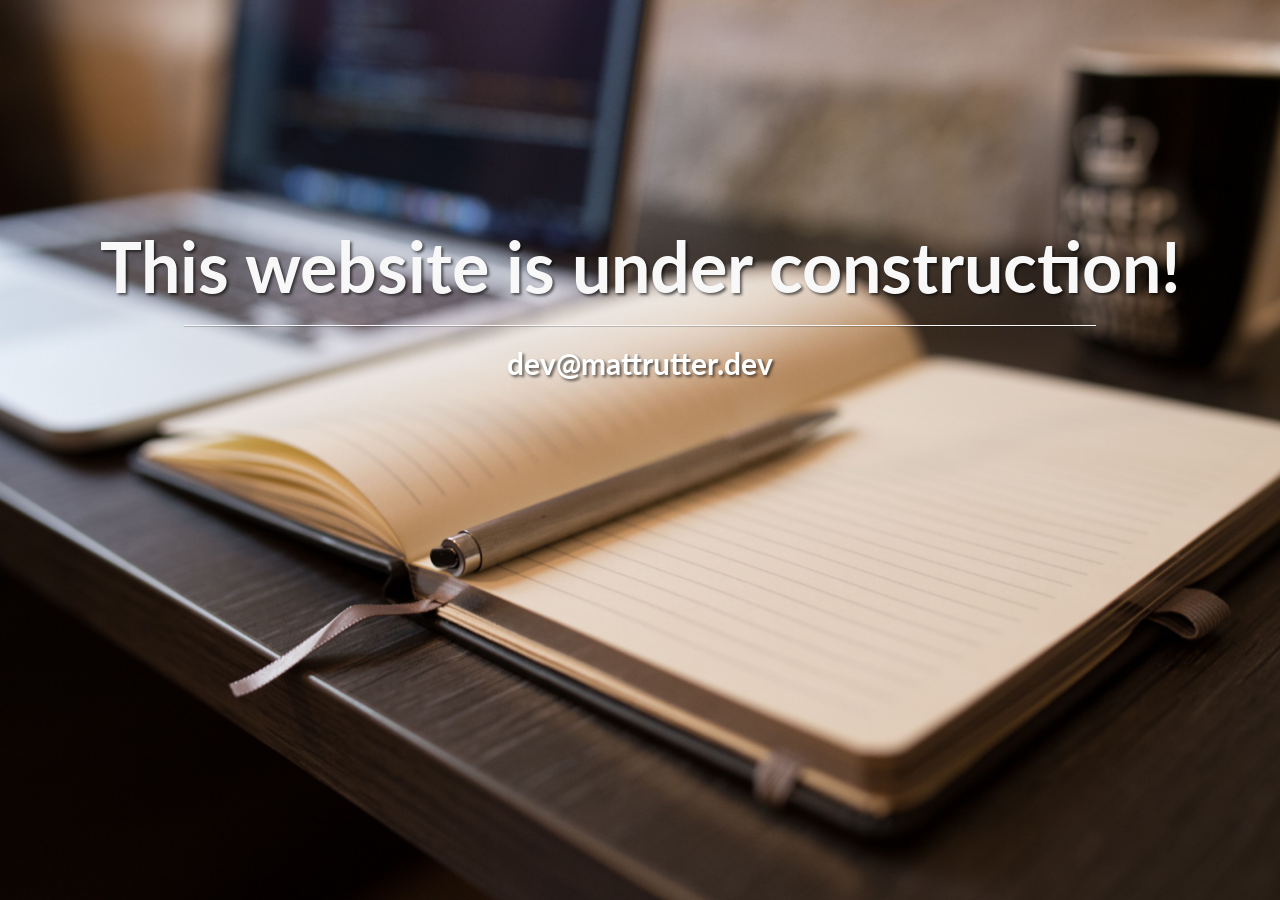
==== website/index.html @ 39f99784 "added skeleton for ci/cd making changes to staging" ====
<!DOCTYPE html>
<html lang="en">

<head itemscope itemtype="http://schema.org/WebSite">
    <meta charset="utf-8">
    <meta http-equiv="X-UA-Compatible" content="IE=edge">
    <meta name="viewport" content="width=device-width, initial-scale=1">
    
    <link rel="canonical" href="//mattrutter.dev" itemprop="url">
    

    

    <!-- Bootstrap Core CSS -->
    <link href="css/bootstrap.min.css" rel="stylesheet">

    <!-- Custom CSS -->
    <link href="css/landing-page.css" rel="stylesheet">

    <!-- Custom Fonts -->
    <link href="font-awesome/css/font-awesome.min.css" rel="stylesheet" type="text/css">
    <link href="//fonts.googleapis.com/css?family=Lato:300,400,700,300italic,400italic,700italic" rel="stylesheet" type="text/css">

    <!-- HTML5 Shim and Respond.js IE8 support of HTML5 elements and media queries -->
    <!-- WARNING: Respond.js doesn't work if you view the page via file:// -->
    <!--[if lt IE 9]>
        <script src="https://oss.maxcdn.com/libs/html5shiv/3.7.0/html5shiv.js"></script>
        <script src="https://oss.maxcdn.com/libs/respond.js/1.4.2/respond.min.js"></script>
    <![endif]-->
</head>

<!-- Google tag (gtag.js) -->
<script async src="https://www.googletagmanager.com/gtag/js?id=G-TDDNZLCLFL"></script>
<script>
  window.dataLayer = window.dataLayer || [];
  function gtag(){dataLayer.push(arguments);}
  gtag('js', new Date());

  gtag('config', 'G-TDDNZLCLFL');
</script>

<body>
    <div class="intro-header">
        <div class="container">
            <div class="row">
                <div class="col-lg-12">
                    <div class="intro-message">
                        
                        <h1 id="hdrDescription">This website is under construction!</h1>
                        
                        <hr class="intro-divider">
                        
                        <h2> <a class="email-address" id="lnkEmailAddress" href="mailto:dev%40mattrutter.dev">dev@mattrutter.dev</a></h2>
                        
                    </div>
                </div>
            </div>
        </div>
        <!-- /.container -->
    </div>
    <!-- /.intro-header -->

    <!-- jQuery -->
    <script src="js/jquery.js"></script>

    <!-- Bootstrap Core JavaScript -->
    <script src="js/bootstrap.min.js"></script>

    
    <script type="text/javascript">

      var _gaq = _gaq || [];
      _gaq.push(['_setAccount', 'G-TDDNZLCLFL']);
      _gaq.push(['_trackPageview']);

      (function() {
        var ga = document.createElement('script');
        ga.type = 'text/javascript'; ga.async = true;
        ga.src = ('https:' == document.location.protocol ? 'https://ssl' : 'http://www') + '.google-analytics.com/ga.js';
        var s = document.getElementsByTagName('script')[0];
        s.parentNode.insertBefore(ga, s);
      })();

    </script>
    
</body>

</html>
---- website/css/landing-page.css ----
/*!
 * Start Bootstrap - Landing Page Bootstrap Theme (http://startbootstrap.com)
 * Code licensed under the Apache License v2.0.
 * For details, see http://www.apache.org/licenses/LICENSE-2.0.
 */

body,
html {
    width: 100%;
    height: 100%;
}

body,
h1,
h2,
h3,
h4,
h5,
h6 {
    font-family: "Lato","Helvetica Neue",Helvetica,Arial,sans-serif;
    font-weight: 700;
}

.topnav {
    font-size: 14px;
}

.lead {
    font-size: 18px;
    font-weight: 400;
}

.intro-header {
    width: 100%;
    height: 100%;
    text-align: center;
    color: #f8f8f8;
    background: url(../img/background.jpeg) no-repeat center center;
    background-size: cover;
}

.intro-message {
    position: relative;
    padding-top: 20%;
    padding-bottom: 20%;
}

.intro-message > h1 {
    margin: 0;
    text-shadow: 2px 2px 3px rgba(0,0,0,0.6);
    font-size: 5em;
}

.intro-divider {
    width: 80%;
    border-top: 1px solid #f8f8f8;
    border-bottom: 1px solid rgba(0,0,0,0.2);
}

.intro-message > h3 {
    text-shadow: 2px 2px 3px rgba(0,0,0,0.6);
}

@media(max-width:767px) {
    .intro-message {
        padding-bottom: 15%;
    }

    .intro-message > h1 {
        font-size: 3em;
    }

    ul.intro-social-buttons > li {
        display: block;
        margin-bottom: 20px;
        padding: 0;
    }

    ul.intro-social-buttons > li:last-child {
        margin-bottom: 0;
    }

    .intro-divider {
        width: 100%;
    }
}

.network-name {
    text-transform: uppercase;
    font-size: 14px;
    font-weight: 400;
    letter-spacing: 2px;
}

.content-section-a {
    padding: 50px 0;
    background-color: #f8f8f8;
}

.content-section-b {
    padding: 50px 0;
    border-top: 1px solid #e7e7e7;
    border-bottom: 1px solid #e7e7e7;
}

.section-heading {
    margin-bottom: 30px;
}

.section-heading-spacer {
    float: left;
    width: 200px;
    border-top: 3px solid #e7e7e7;
}

.banner {
    padding: 100px 0;
    color: #f8f8f8;
    background: url(../img/banner-bg.jpg) no-repeat center center;
    background-size: cover;
}

.banner h2 {
    margin: 0;
    text-shadow: 2px 2px 3px rgba(0,0,0,0.6);
    font-size: 3em;
}

.banner ul {
    margin-bottom: 0;
}

.banner-social-buttons {
    float: right;
    margin-top: 0;
}

@media(max-width:1199px) {
    ul.banner-social-buttons {
        float: left;
        margin-top: 15px;
    }
}

@media(max-width:767px) {
    .banner h2 {
        margin: 0;
        text-shadow: 2px 2px 3px rgba(0,0,0,0.6);
        font-size: 3em;
    }

    ul.banner-social-buttons > li {
        display: block;
        margin-bottom: 20px;
        padding: 0;
    }

    ul.banner-social-buttons > li:last-child {
        margin-bottom: 0;
    }
}

footer {
    padding: 50px 0;
    background-color: #f8f8f8;
}

p.copyright {
    margin: 15px 0 0;
}

a.email-address {
    color: #FFFFFF;
    text-shadow: 2px 2px 3px rgba(0,0,0,0.6);
}

a.email-address:hover {
    color: #FFFFFF;
}
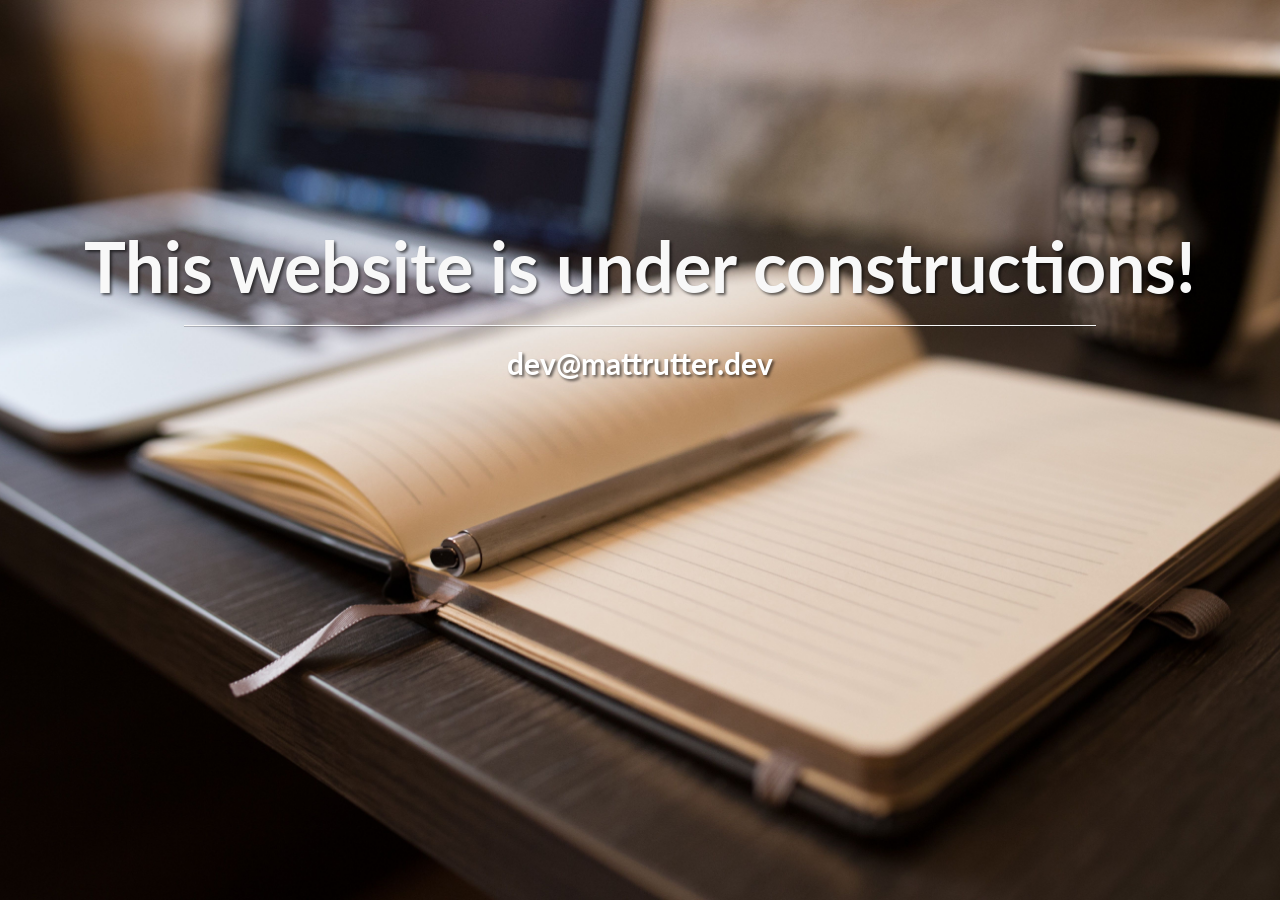
==== commit dc8df127: "small change to test build scripts" ====
--- a/website/index.html
+++ b/website/index.html
@@ -46,7 +46,7 @@
                 <div class="col-lg-12">
                     <div class="intro-message">
                         
-                        <h1 id="hdrDescription">This website is under construction!</h1>
+                        <h1 id="hdrDescription">This website is under constructions!</h1>
                         
                         <hr class="intro-divider">
                         
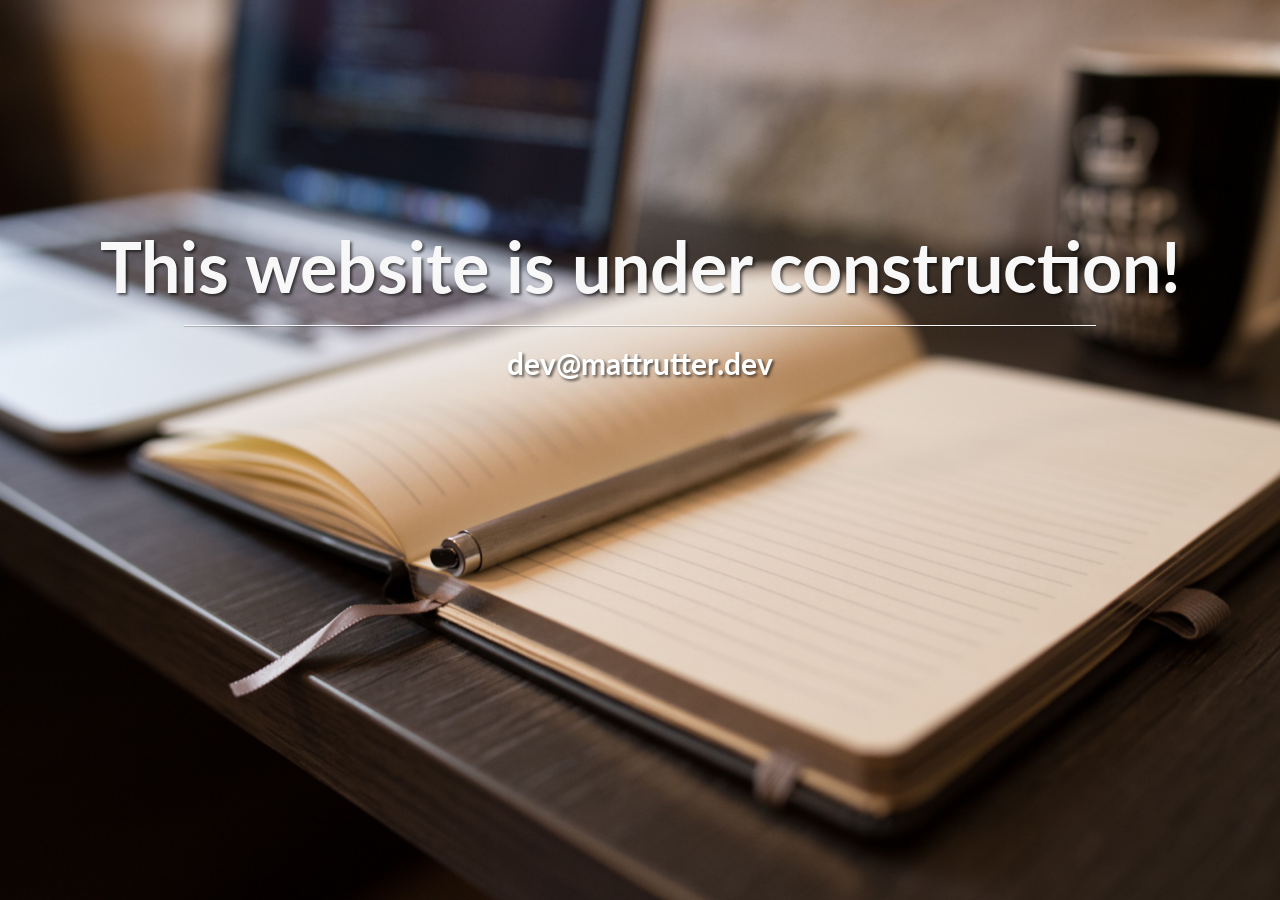
==== commit 992d4c00: "fixed frontpage test typo" ====
--- a/website/index.html
+++ b/website/index.html
@@ -46,7 +46,7 @@
                 <div class="col-lg-12">
                     <div class="intro-message">
                         
-                        <h1 id="hdrDescription">This website is under constructions!</h1>
+                        <h1 id="hdrDescription">This website is under construction!</h1>
                         
                         <hr class="intro-divider">
                         
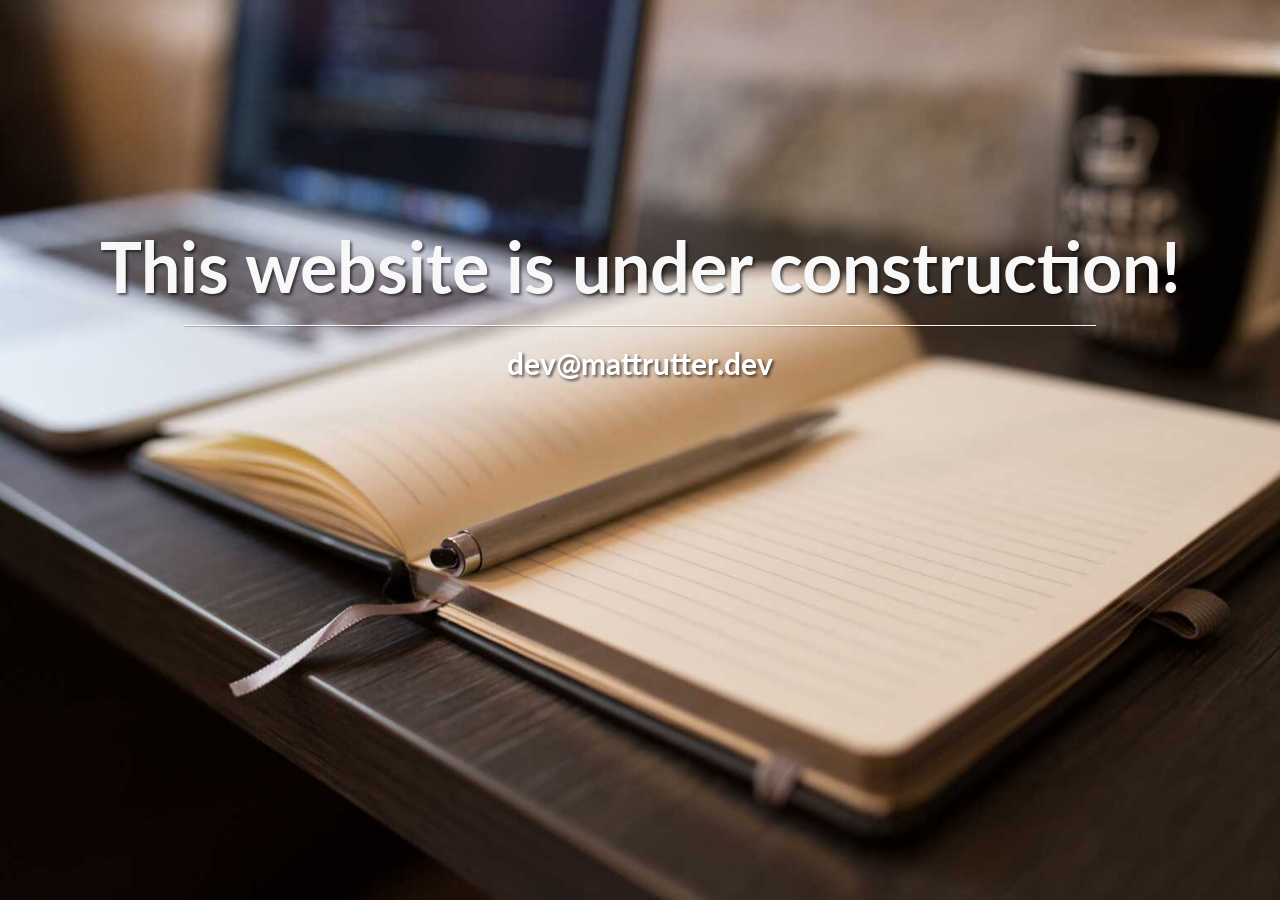
==== commit 5a6e643a: "changed staging to code thats on prod" ====
--- a/website/index.html
+++ b/website/index.html
@@ -6,10 +6,9 @@
     <meta http-equiv="X-UA-Compatible" content="IE=edge">
     <meta name="viewport" content="width=device-width, initial-scale=1">
     
+    <link rel="preload" href="./img/background.jpeg" as="image">
+    
     <link rel="canonical" href="//mattrutter.dev" itemprop="url">
-    
-
-    
 
     <!-- Bootstrap Core CSS -->
     <link href="css/bootstrap.min.css" rel="stylesheet">
--- a/website/css/landing-page.css
+++ b/website/css/landing-page.css
@@ -176,4 +176,4 @@
 
 a.email-address:hover {
     color: #FFFFFF;
-}+}
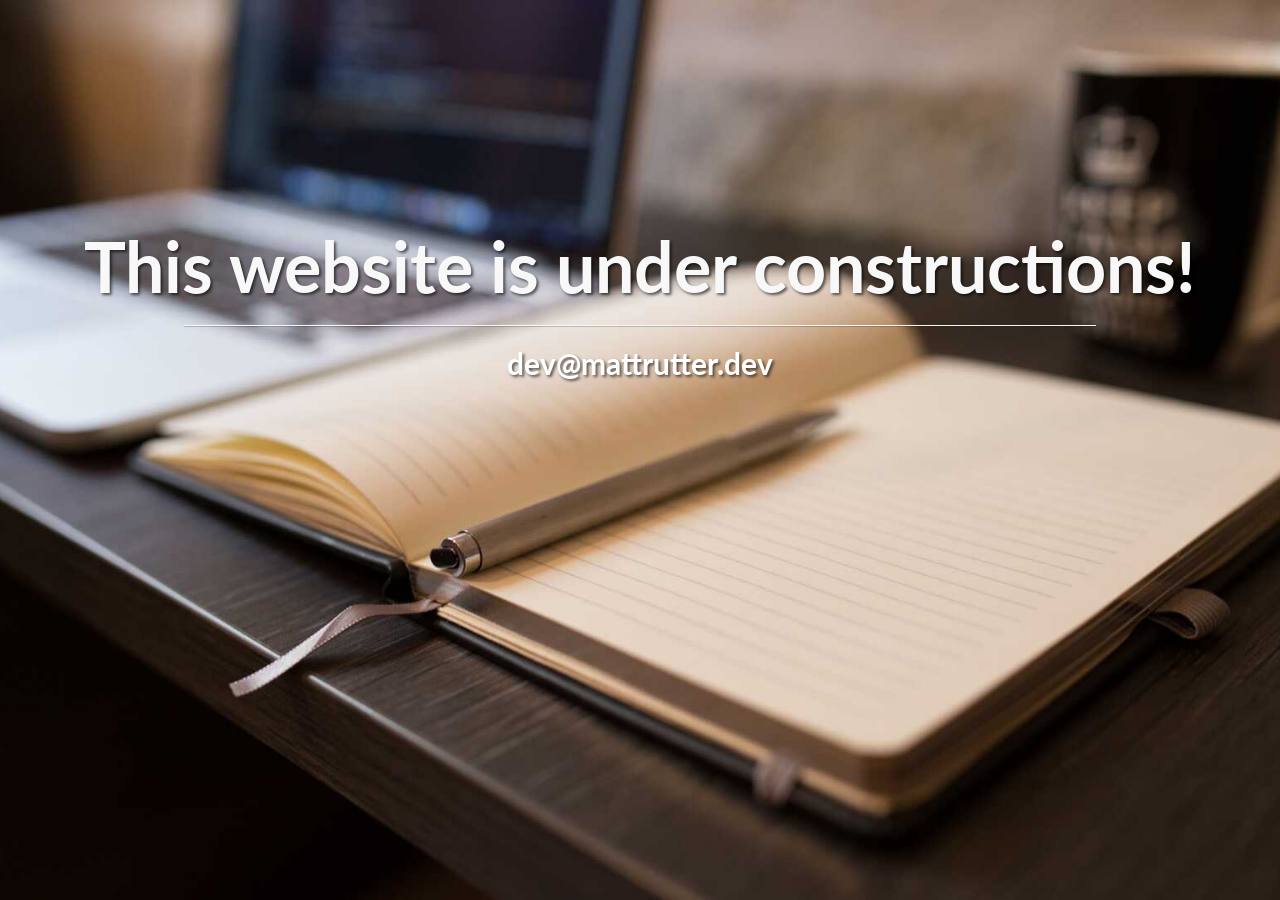
==== commit b1eb7b85: "added staging and prod test with prod editing steps in ci/cd" ====
--- a/website/index.html
+++ b/website/index.html
@@ -7,7 +7,7 @@
     <meta name="viewport" content="width=device-width, initial-scale=1">
     
     <link rel="preload" href="./img/background.jpeg" as="image">
-    
+
     <link rel="canonical" href="//mattrutter.dev" itemprop="url">
 
     <!-- Bootstrap Core CSS -->
@@ -29,14 +29,14 @@
 </head>
 
 <!-- Google tag (gtag.js) -->
-<script async src="https://www.googletagmanager.com/gtag/js?id=G-TDDNZLCLFL"></script>
+<!-- <script async src="https://www.googletagmanager.com/gtag/js?id=G-TDDNZLCLFL"></script>
 <script>
   window.dataLayer = window.dataLayer || [];
   function gtag(){dataLayer.push(arguments);}
   gtag('js', new Date());
 
   gtag('config', 'G-TDDNZLCLFL');
-</script>
+</script> -->
 
 <body>
     <div class="intro-header">
@@ -45,7 +45,7 @@
                 <div class="col-lg-12">
                     <div class="intro-message">
                         
-                        <h1 id="hdrDescription">This website is under construction!</h1>
+                        <h1 id="hdrDescription">This website is under constructions!</h1>
                         
                         <hr class="intro-divider">
                         
@@ -66,7 +66,7 @@
     <script src="js/bootstrap.min.js"></script>
 
     
-    <script type="text/javascript">
+    <!-- <script type="text/javascript">
 
       var _gaq = _gaq || [];
       _gaq.push(['_setAccount', 'G-TDDNZLCLFL']);
@@ -81,7 +81,7 @@
       })();
 
     </script>
-    
+     -->
 </body>
 
 </html>
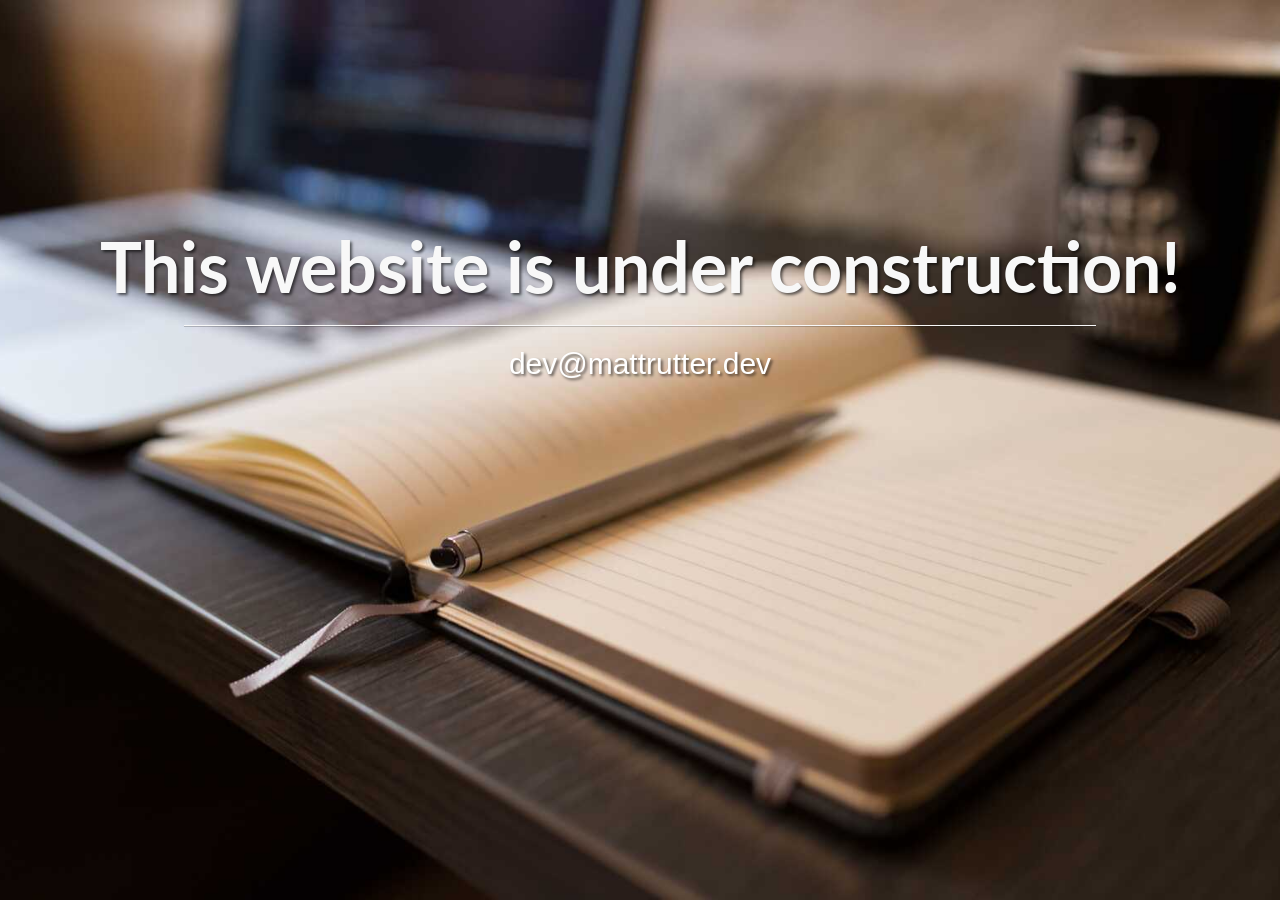
==== commit 48d4241b: "optimized html and inlined css" ====
--- a/website/index.html
+++ b/website/index.html
@@ -6,19 +6,84 @@
     <meta http-equiv="X-UA-Compatible" content="IE=edge">
     <meta name="viewport" content="width=device-width, initial-scale=1">
     
+    <!-- Preload critical resources -->
     <link rel="preload" href="./img/background.jpeg" as="image">
+    <link rel="preload" href="css/bootstrap.min.css" as="style">
+    <link rel="preload" href="font-awesome/css/font-awesome.min.css" as="style">
 
     <link rel="canonical" href="//mattrutter.dev" itemprop="url">
 
     <!-- Bootstrap Core CSS -->
     <link href="css/bootstrap.min.css" rel="stylesheet">
 
-    <!-- Custom CSS -->
-    <link href="css/landing-page.css" rel="stylesheet">
-
     <!-- Custom Fonts -->
     <link href="font-awesome/css/font-awesome.min.css" rel="stylesheet" type="text/css">
     <link href="//fonts.googleapis.com/css?family=Lato:300,400,700,300italic,400italic,700italic" rel="stylesheet" type="text/css">
+
+    <!-- Inline Critical CSS -->
+    <style>
+      body,
+      html {
+          width: 100%;
+          height: 100%;
+      }
+
+      body,
+      h1 {
+          font-family: "Lato","Helvetica Neue",Helvetica,Arial,sans-serif;
+          font-weight: 700;
+      }
+
+      .intro-header {
+          width: 100%;
+          height: 100%;
+          text-align: center;
+          color: #f8f8f8;
+          background: url(./img/background.jpeg) no-repeat center center;
+          background-size: cover;
+      }
+
+      .intro-message {
+          position: relative;
+          padding-top: 20%;
+          padding-bottom: 20%;
+      }
+
+      .intro-message > h1 {
+          margin: 0;
+          text-shadow: 2px 2px 3px rgba(0,0,0,0.6);
+          font-size: 5em;
+      }
+
+      .intro-divider {
+          width: 80%;
+          border-top: 1px solid #f8f8f8;
+          border-bottom: 1px solid rgba(0,0,0,0.2);
+      }
+
+      @media(max-width:767px) {
+          .intro-message {
+              padding-bottom: 15%;
+          }
+
+          .intro-message > h1 {
+              font-size: 3em;
+          }
+
+          .intro-divider {
+              width: 100%;
+          }
+      }
+
+      a.email-address {
+          color: #FFFFFF;
+          text-shadow: 2px 2px 3px rgba(0,0,0,0.6);
+      }
+
+      a.email-address:hover {
+          color: #FFFFFF;
+      }
+    </style>
 
     <!-- HTML5 Shim and Respond.js IE8 support of HTML5 elements and media queries -->
     <!-- WARNING: Respond.js doesn't work if you view the page via file:// -->
@@ -28,29 +93,15 @@
     <![endif]-->
 </head>
 
-<!-- Google tag (gtag.js) -->
-<!-- <script async src="https://www.googletagmanager.com/gtag/js?id=G-TDDNZLCLFL"></script>
-<script>
-  window.dataLayer = window.dataLayer || [];
-  function gtag(){dataLayer.push(arguments);}
-  gtag('js', new Date());
-
-  gtag('config', 'G-TDDNZLCLFL');
-</script> -->
-
 <body>
     <div class="intro-header">
         <div class="container">
             <div class="row">
                 <div class="col-lg-12">
                     <div class="intro-message">
-                        
-                        <h1 id="hdrDescription">This website is under constructions!</h1>
-                        
+                        <h1 id="hdrDescription">This website is under construction!</h1>
                         <hr class="intro-divider">
-                        
-                        <h2> <a class="email-address" id="lnkEmailAddress" href="mailto:dev%40mattrutter.dev">dev@mattrutter.dev</a></h2>
-                        
+                        <h2><a class="email-address" id="lnkEmailAddress" href="mailto:dev%40mattrutter.dev">dev@mattrutter.dev</a></h2>
                     </div>
                 </div>
             </div>
@@ -59,29 +110,12 @@
     </div>
     <!-- /.intro-header -->
 
+    <!-- JavaScript at the end for faster page load -->
     <!-- jQuery -->
-    <script src="js/jquery.js"></script>
+    <script defer src="js/jquery.js"></script>
 
     <!-- Bootstrap Core JavaScript -->
-    <script src="js/bootstrap.min.js"></script>
-
-    
-    <!-- <script type="text/javascript">
-
-      var _gaq = _gaq || [];
-      _gaq.push(['_setAccount', 'G-TDDNZLCLFL']);
-      _gaq.push(['_trackPageview']);
-
-      (function() {
-        var ga = document.createElement('script');
-        ga.type = 'text/javascript'; ga.async = true;
-        ga.src = ('https:' == document.location.protocol ? 'https://ssl' : 'http://www') + '.google-analytics.com/ga.js';
-        var s = document.getElementsByTagName('script')[0];
-        s.parentNode.insertBefore(ga, s);
-      })();
-
-    </script>
-     -->
+    <script defer src="js/bootstrap.min.js"></script>
 </body>
 
 </html>
